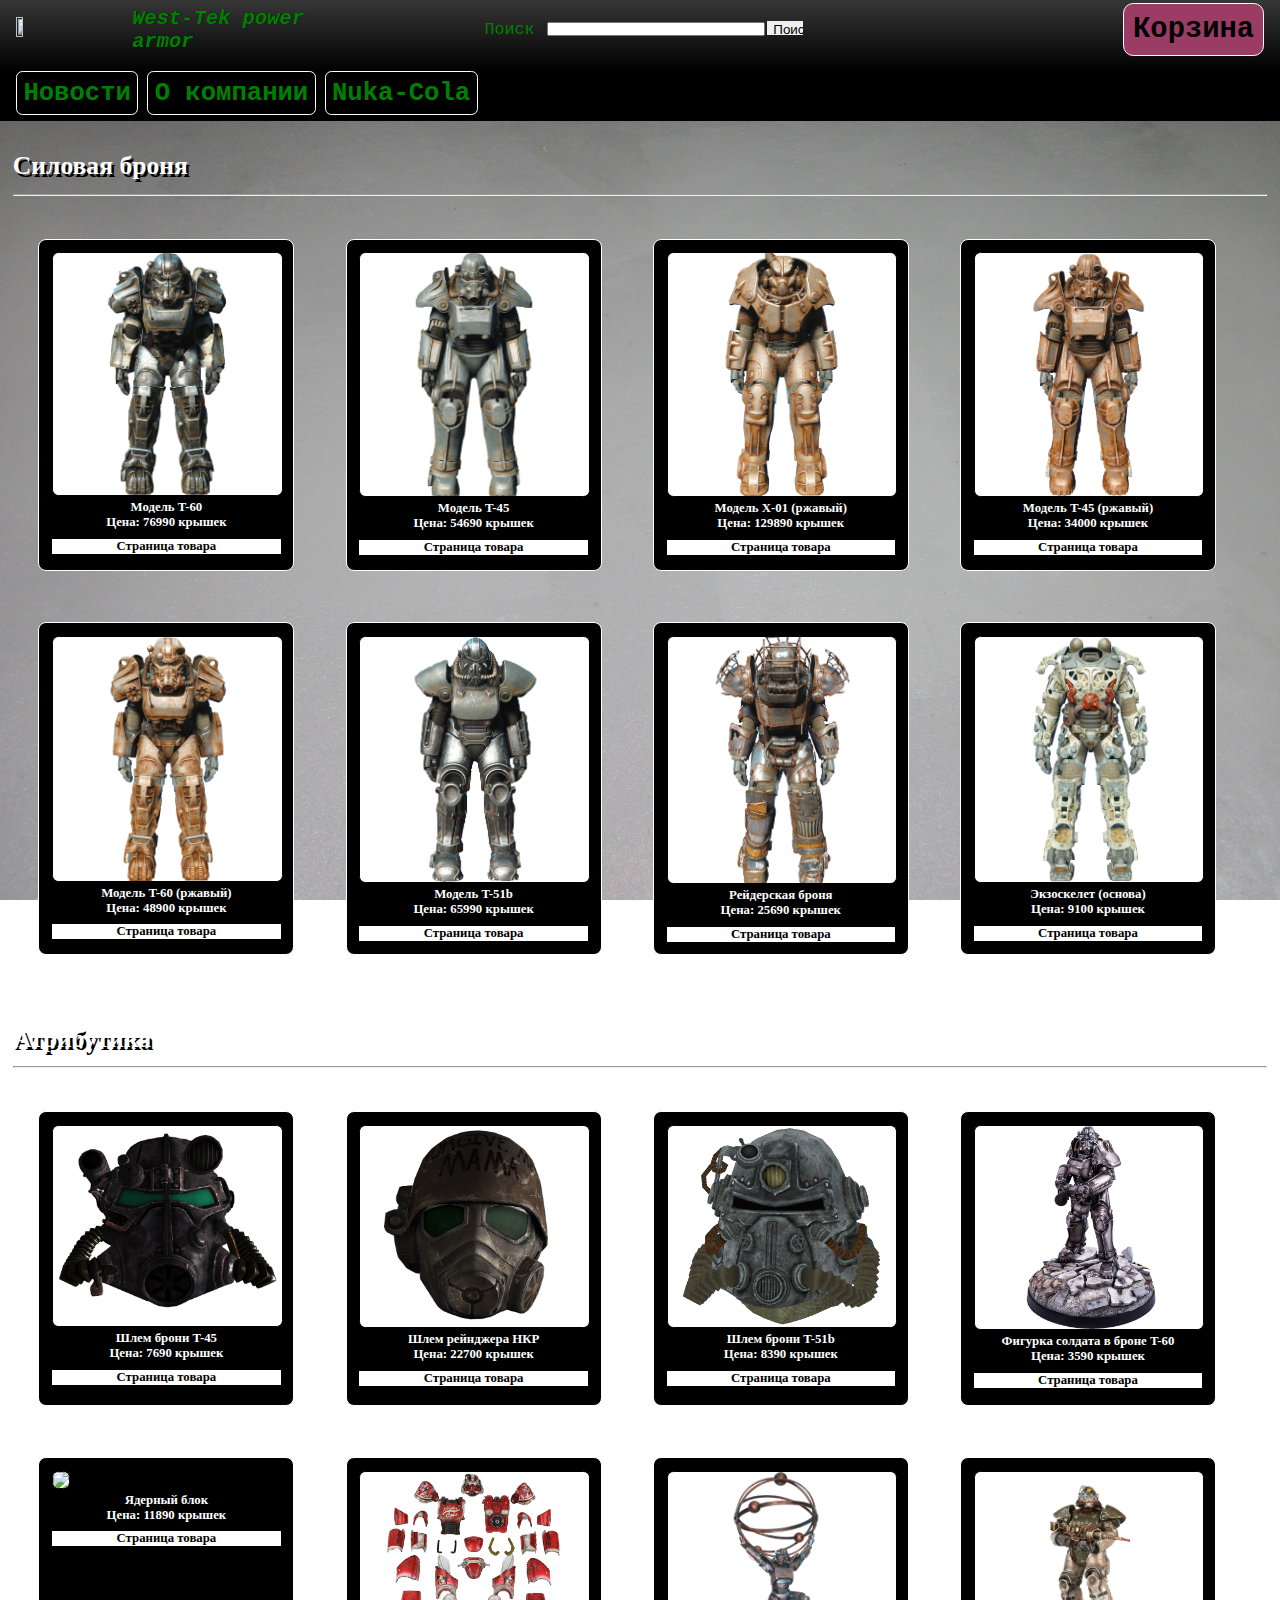
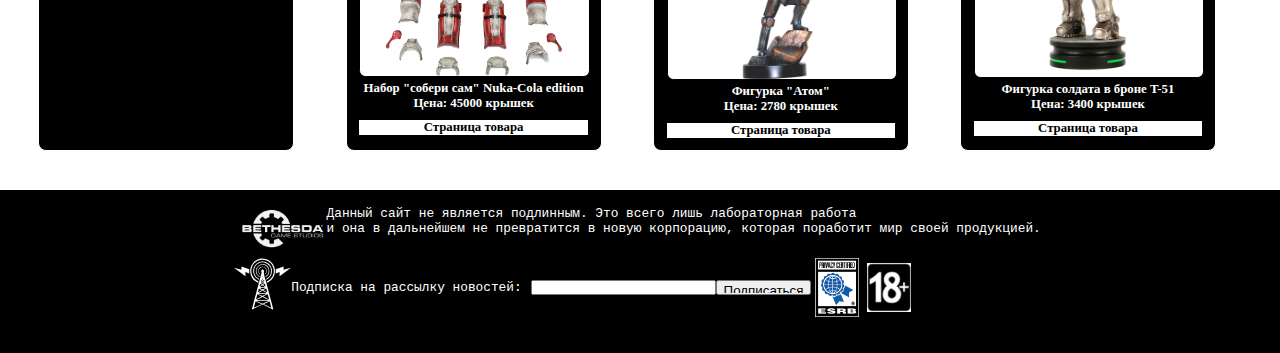
==== shop.html @ 47efd743 "Правки кода" ====
<!DOCTYPE html>
<html>

<head>
    <meta charset="utf-8">
    <meta name="description" content="West-Tek">
    <title>Power Armor</title>
    <meta name="viewport" content="width=device-width, initial-scale=1">
    <link rel="stylesheet" type="text/css" media="screen" href="styles/s_styles.css" />
    <link href="assets/icon.png" rel="shortcut icon" type="image/png">
</head>

<body class="grid_container">
    <div class="header grid_item">
        <div class="header_style">
            <img src="assets/hlogo.png">
            <div class="zagolovok">
                <a style="text-decoration: none; color: green;" href="shop.html">West-Tek power armor</a>
            </div>
            <div class="search">Поиск</div>
            <div>
                <input type="search" name="search-bar">
            </div>
            <div>
                <input type="submit" name="submit" value="Поиск">
            </div>
            <div class="cart_button">Корзина</div>
        </div>
    </div>
    <div class="header_low grid_item">
        <div class="hlow_style">
            <div class="header_button">
                <a style="text-decoration: none; color: green;" href="pages/news.html">Новости</a>
            </div>
            <div class="header_button">
                <a style="text-decoration: none; color: green;" href="pages/about.html">О компании</a>
            </div>
            <div class="header_button">
                <a style="text-decoration: none; color: green;" href="https://mamaikan.github.io/Nuka-Cola/index.html">Nuka-Cola</a>
            </div>
        </div>

    </div>
    <div class="content_box1">
        <h1 class="category_title">
            <span>Силовая броня</span>
            <hr>
        </h1>
        <div class="item">
            <img class="img_item" src="assets/T-60bas.png">
            <div class="item_description">
                <div>Модель T-60</div>
                <div>Цена: 76990 крышек</div>
            </div>
            <div class="item_button">
                Страница товара
            </div>
        </div>
        <div class="item">
            <img class="img_item" src="assets/T-45bas.png">
            <div class="item_description">
                <div>Модель T-45</div>
                <div>Цена: 54690 крышек</div>
            </div>
            <div class="item_button">
                Страница товара
            </div>
        </div>
        <div class="item">
            <img class="img_item" src="assets/X-01.png">
            <div class="item_description">
                <div>Модель X-01 (ржавый)</div>
                <div>Цена: 129890 крышек</div>
            </div>
            <div class="item_button">
                Страница товара
            </div>
        </div>
        <div class="item">
            <img class="img_item" src="assets/T-45.png">
            <div class="item_description">
                <div>Модель T-45 (ржавый)</div>
                <div>Цена: 34000 крышек</div>
            </div>
            <div class="item_button">
                Страница товара
            </div>
        </div>
        <div class="item">
            <img class="img_item" src="assets/T-60.png">
            <div class="item_description">
                <div>Модель T-60 (ржавый)</div>
                <div>Цена: 48900 крышек</div>
            </div>
            <div class="item_button">
                Страница товара
            </div>
        </div>
        <div class="item">
            <img class="img_item" src="assets/T-51bBAS.png">
            <div class="item_description">
                <div>Модель T-51b</div>
                <div>Цена: 65990 крышек</div>
            </div>
            <div class="item_button">
                Страница товара
            </div>
        </div>
        <div class="item">
            <img class="img_item" src="assets/Raider.png">
            <div class="item_description">
                <div>Рейдерская броня</div>
                <div>Цена: 25690 крышек</div>
            </div>
            <div class="item_button">
                Страница товара
            </div>
        </div>
        <div class="item">
            <img class="img_item" src="assets/Frame.png">
            <div class="item_description">
                <div>Экзоскелет (основа)</div>
                <div>Цена: 9100 крышек</div>
            </div>
            <div class="item_button">
                Страница товара
            </div>
        </div>
    </div>
    <div class="content_box2">
        <div class="exclude"></div>
        <div class="include">
            <h1 class="category_title">
                <span>Атрибутика</span>
                <hr>
            </h1>
            <div class="content-style2">
                <div class="slot">
                    <img class="img_item" src="assets/t45helm.png">
                    <div class="item_description">
                        <div>Шлем брони T-45</div>
                        <div>Цена: 7690 крышек</div>
                    </div>
                    <div class="item_button">
                        Страница товара
                    </div>
                </div>
                <div class="slot">
                    <img class="img_item" src="assets/RangerHelm.png">
                    <div class="item_description">
                        <div>Шлем рейнджера НКР</div>
                        <div>Цена: 22700 крышек</div>
                    </div>
                    <div class="item_button">
                        Страница товара
                    </div>
                </div>
                <div class="slot">
                    <img class="img_item" src="assets/t51helm.png">
                    <div class="item_description">
                        <div>Шлем брони T-51b</div>
                        <div>Цена: 8390 крышек</div>
                    </div>
                    <div class="item_button">
                        Страница товара
                    </div>
                </div>
                <div class="slot">
                    <img class="img_item" src="assets/slot4.PNG">
                    <div class="item_description">
                        <div>Фигурка солдата в броне T-60</div>
                        <div>Цена: 3590 крышек</div>
                    </div>
                    <div class="item_button">
                        Страница товара
                    </div>
                </div>
                <div class="slot">
                    <img class="img_item" src="assets/fusion_core.png">
                    <div class="item_description">
                        <div>Ядерный блок</div>
                        <div>Цена: 11890 крышек</div>
                    </div>
                    <div class="item_button">
                        Страница товара
                    </div>
                </div>
                <div class="slot">
                    <img class="img_item" src="assets/nuka-pa.PNG">
                    <div class="item_description">
                        <div>Набор "собери сам" Nuka-Cola edition</div>
                        <div>Цена: 45000 крышек</div>
                    </div>
                    <div class="item_button">
                        Страница товара
                    </div>
                </div>
                <div class="slot">
                    <img class="img_item" src="assets/t60stat.PNG">
                    <div class="item_description">
                        <div>Фигурка "Атом"</div>
                        <div>Цена: 2780 крышек</div>
                    </div>
                    <div class="item_button">
                        Страница товара
                    </div>
                </div>
                <div class="slot">
                    <img class="img_item" src="assets/t51stat.PNG">
                    <div class="item_description">
                        <div>Фигурка солдата в броне T-51</div>
                        <div>Цена: 3400 крышек</div>
                    </div>
                    <div class="item_button">
                        Страница товара
                    </div>
                </div>
            </div>
        </div>
        <div class="exclude"></div>
    </div>
    <div class="footer grid_item">
        <div class="footer-style1">
            <img class="footer_img1" src="assets/footer-logo.png">
            <span>
                Данный сайт не является подлинным. Это всего лишь лабораторная работа
                <br/> и она в дальнейшем не превратится в новую корпорацию, которая поработит мир своей продукцией.
            </span>
        </div>
        <p>
            <div class="footer-style2">
                <img class="footer_img2" src="assets/newsletter-sign-up-tower.svg">
                <p>Подписка на рассылку новостей:</p>
                <span class="follow_string">
                    <input type="email" name="follow">
                    <input type="button" name="follow_button" value="Подписаться">
                </span>
                <img class="footer_img3" src="assets/globe.gif">
                <img class="footer_img3" src="assets/18.png">
            </div>
        </p>
    </div>
</body>

</html>
---- styles/s_styles.css ----
@import url(s_mobile_style.css)(max-width: 768px);
@import url(s_desktop_style.css)(min-width: 1024px);
@import url(s_mobile_style.css)(min-width: 768px) and (max-width:1024px);
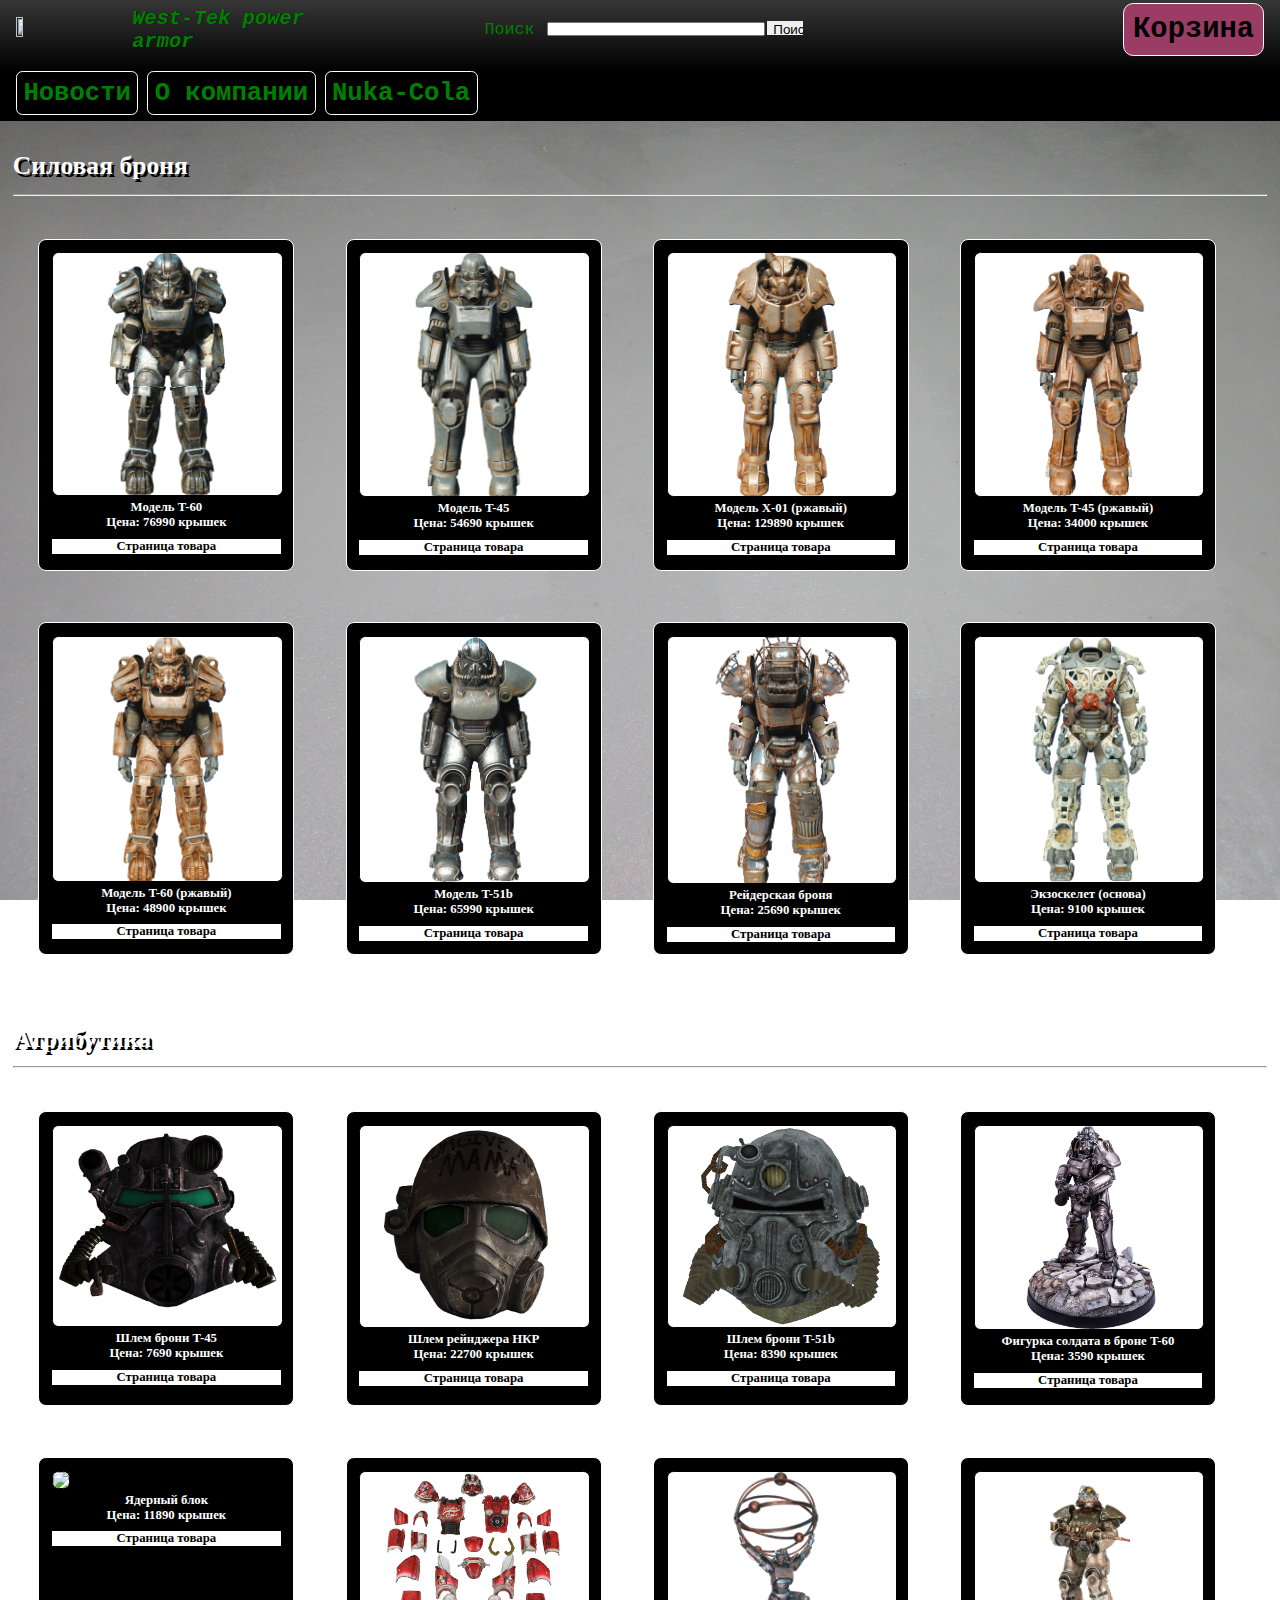
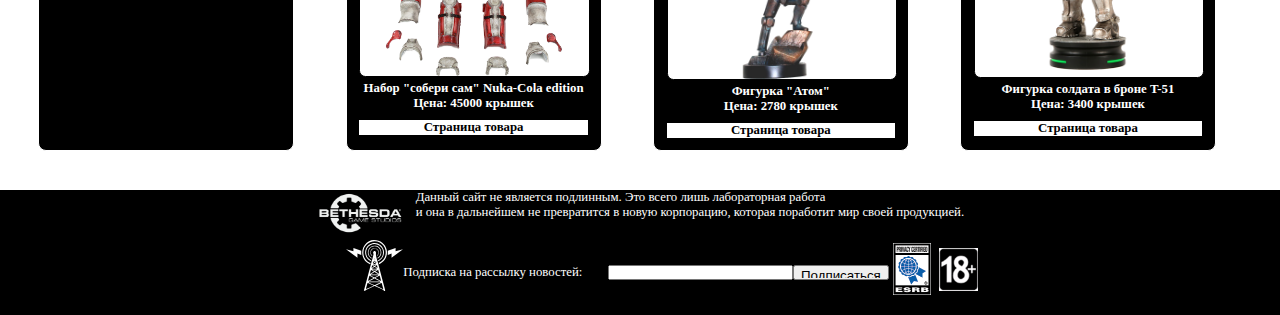
==== commit 8c01b641: "Обнова" ====
--- a/shop.html
+++ b/shop.html
@@ -219,8 +219,8 @@
         </div>
         <div class="exclude"></div>
     </div>
-    <div class="footer grid_item">
-        <div class="footer-style1">
+    <div class="footer">
+        <div class="footer_style1">
             <img class="footer_img1" src="assets/footer-logo.png">
             <span>
                 Данный сайт не является подлинным. Это всего лишь лабораторная работа
@@ -228,7 +228,7 @@
             </span>
         </div>
         <p>
-            <div class="footer-style2">
+            <div class="footer_style2">
                 <img class="footer_img2" src="assets/newsletter-sign-up-tower.svg">
                 <p>Подписка на рассылку новостей:</p>
                 <span class="follow_string">
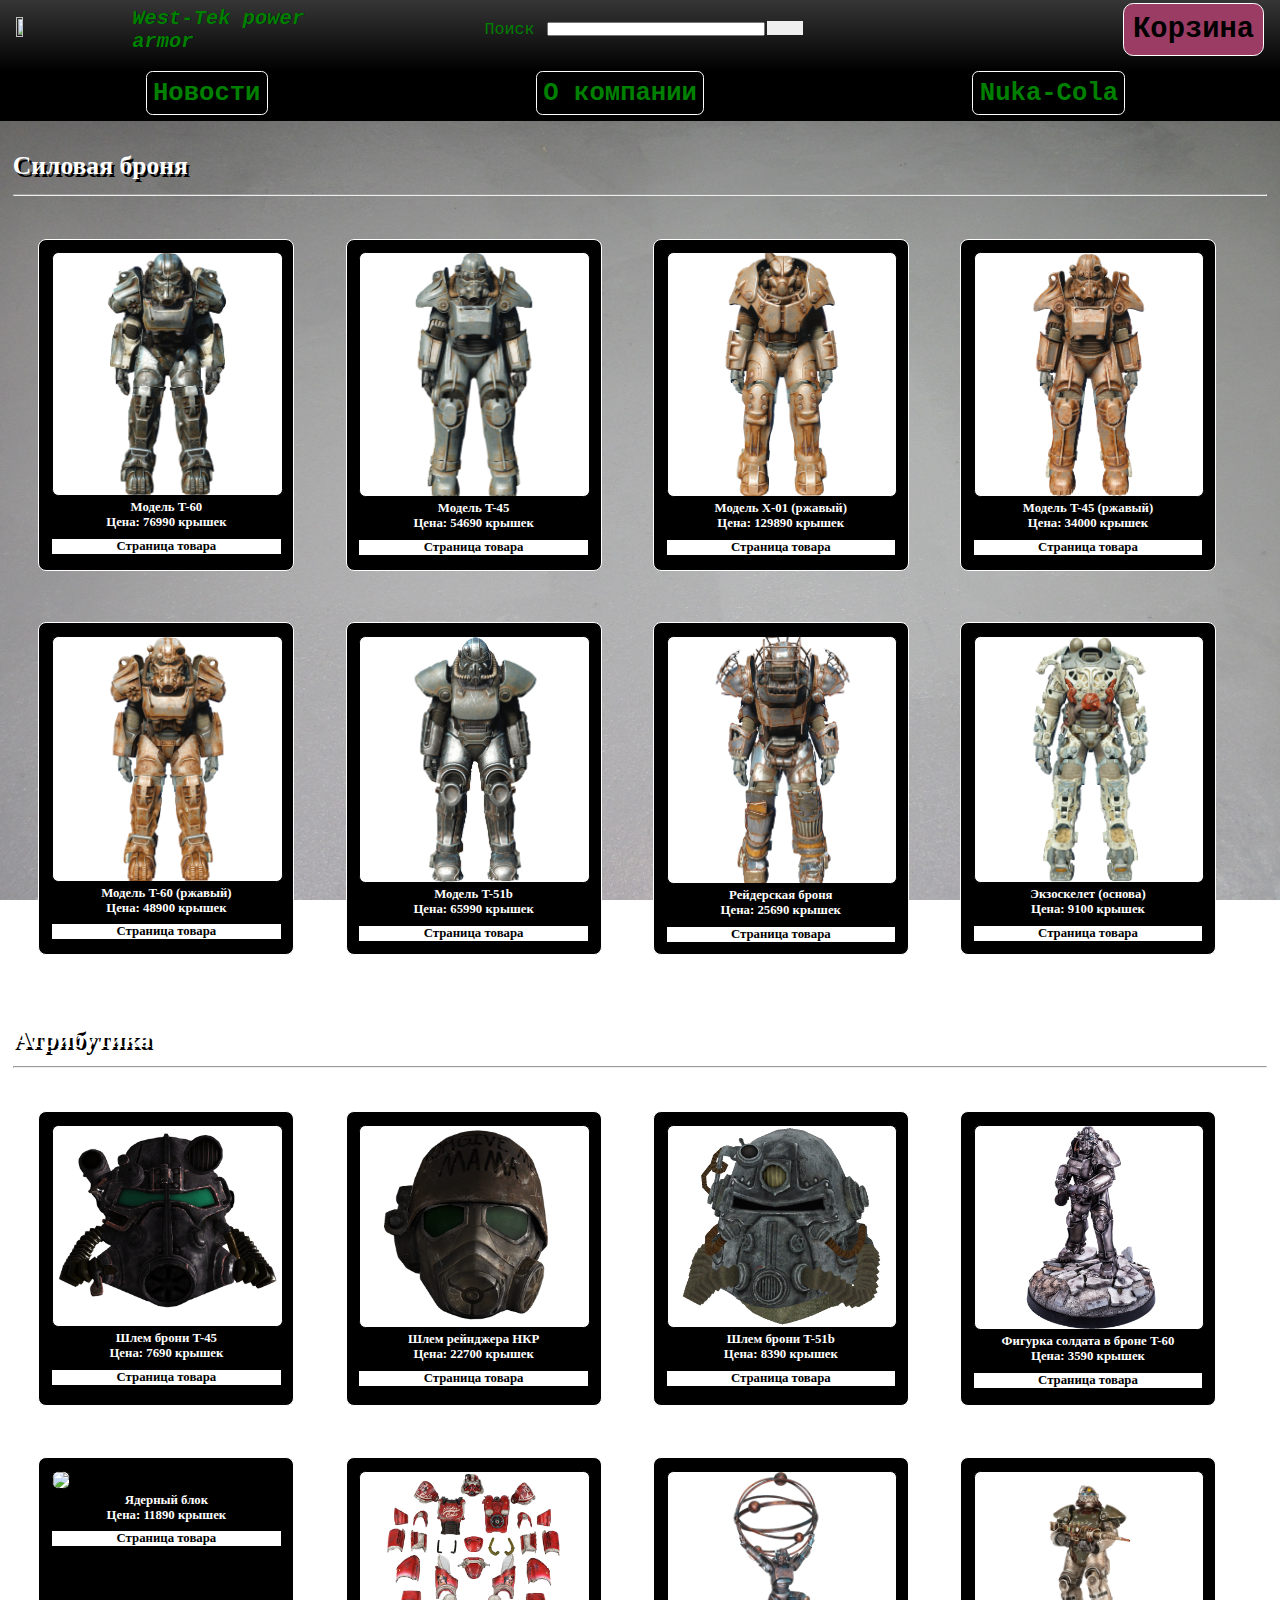
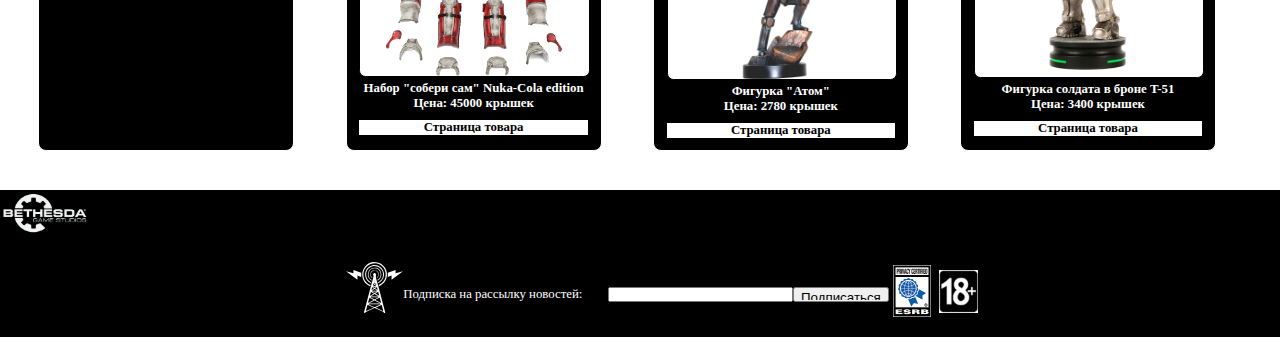
==== commit 231f9da4: "s" ====
--- a/shop.html
+++ b/shop.html
@@ -22,7 +22,7 @@
                 <input type="search" name="search-bar">
             </div>
             <div>
-                <input type="submit" name="submit" value="Поиск">
+                <input type="submit" name="submit" value=" ">
             </div>
             <div class="cart_button">Корзина</div>
         </div>
@@ -220,7 +220,7 @@
         <div class="exclude"></div>
     </div>
     <div class="footer">
-        <div class="footer_style1">
+        <div class="footer_sstyle1">
             <img class="footer_img1" src="assets/footer-logo.png">
             <span>
                 Данный сайт не является подлинным. Это всего лишь лабораторная работа
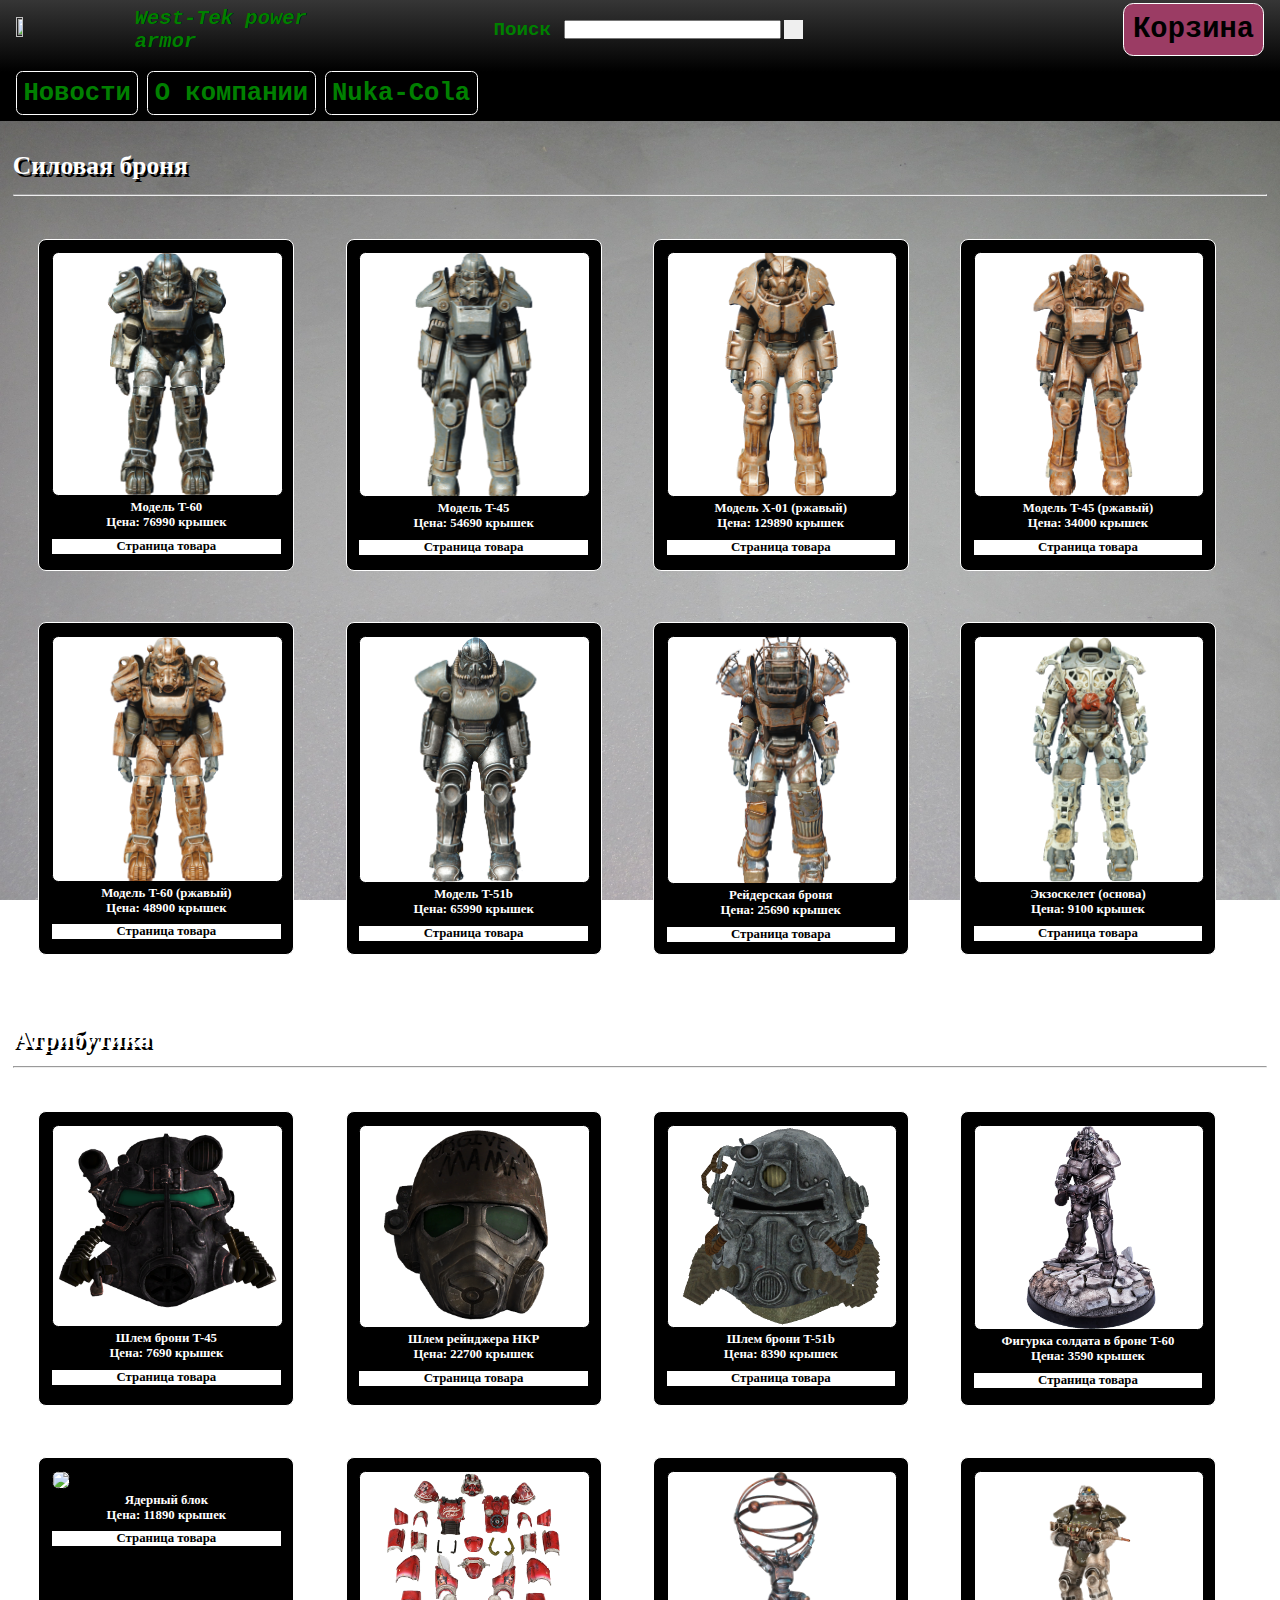
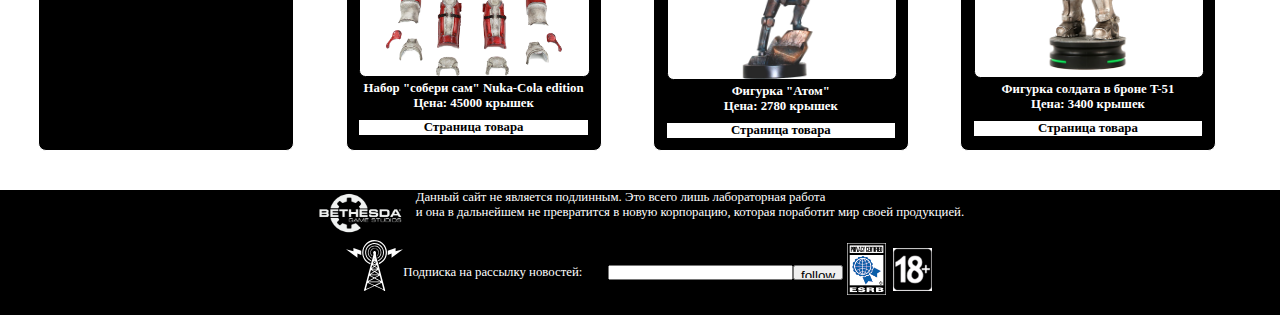
==== commit 0a1cb220: "dds" ====
--- a/shop.html
+++ b/shop.html
@@ -220,7 +220,7 @@
         <div class="exclude"></div>
     </div>
     <div class="footer">
-        <div class="footer_sstyle1">
+        <div class="footer_style1">
             <img class="footer_img1" src="assets/footer-logo.png">
             <span>
                 Данный сайт не является подлинным. Это всего лишь лабораторная работа
@@ -233,7 +233,7 @@
                 <p>Подписка на рассылку новостей:</p>
                 <span class="follow_string">
                     <input type="email" name="follow">
-                    <input type="button" name="follow_button" value="Подписаться">
+                    <input type="button" name="follow_button" value="follow">
                 </span>
                 <img class="footer_img3" src="assets/globe.gif">
                 <img class="footer_img3" src="assets/18.png">
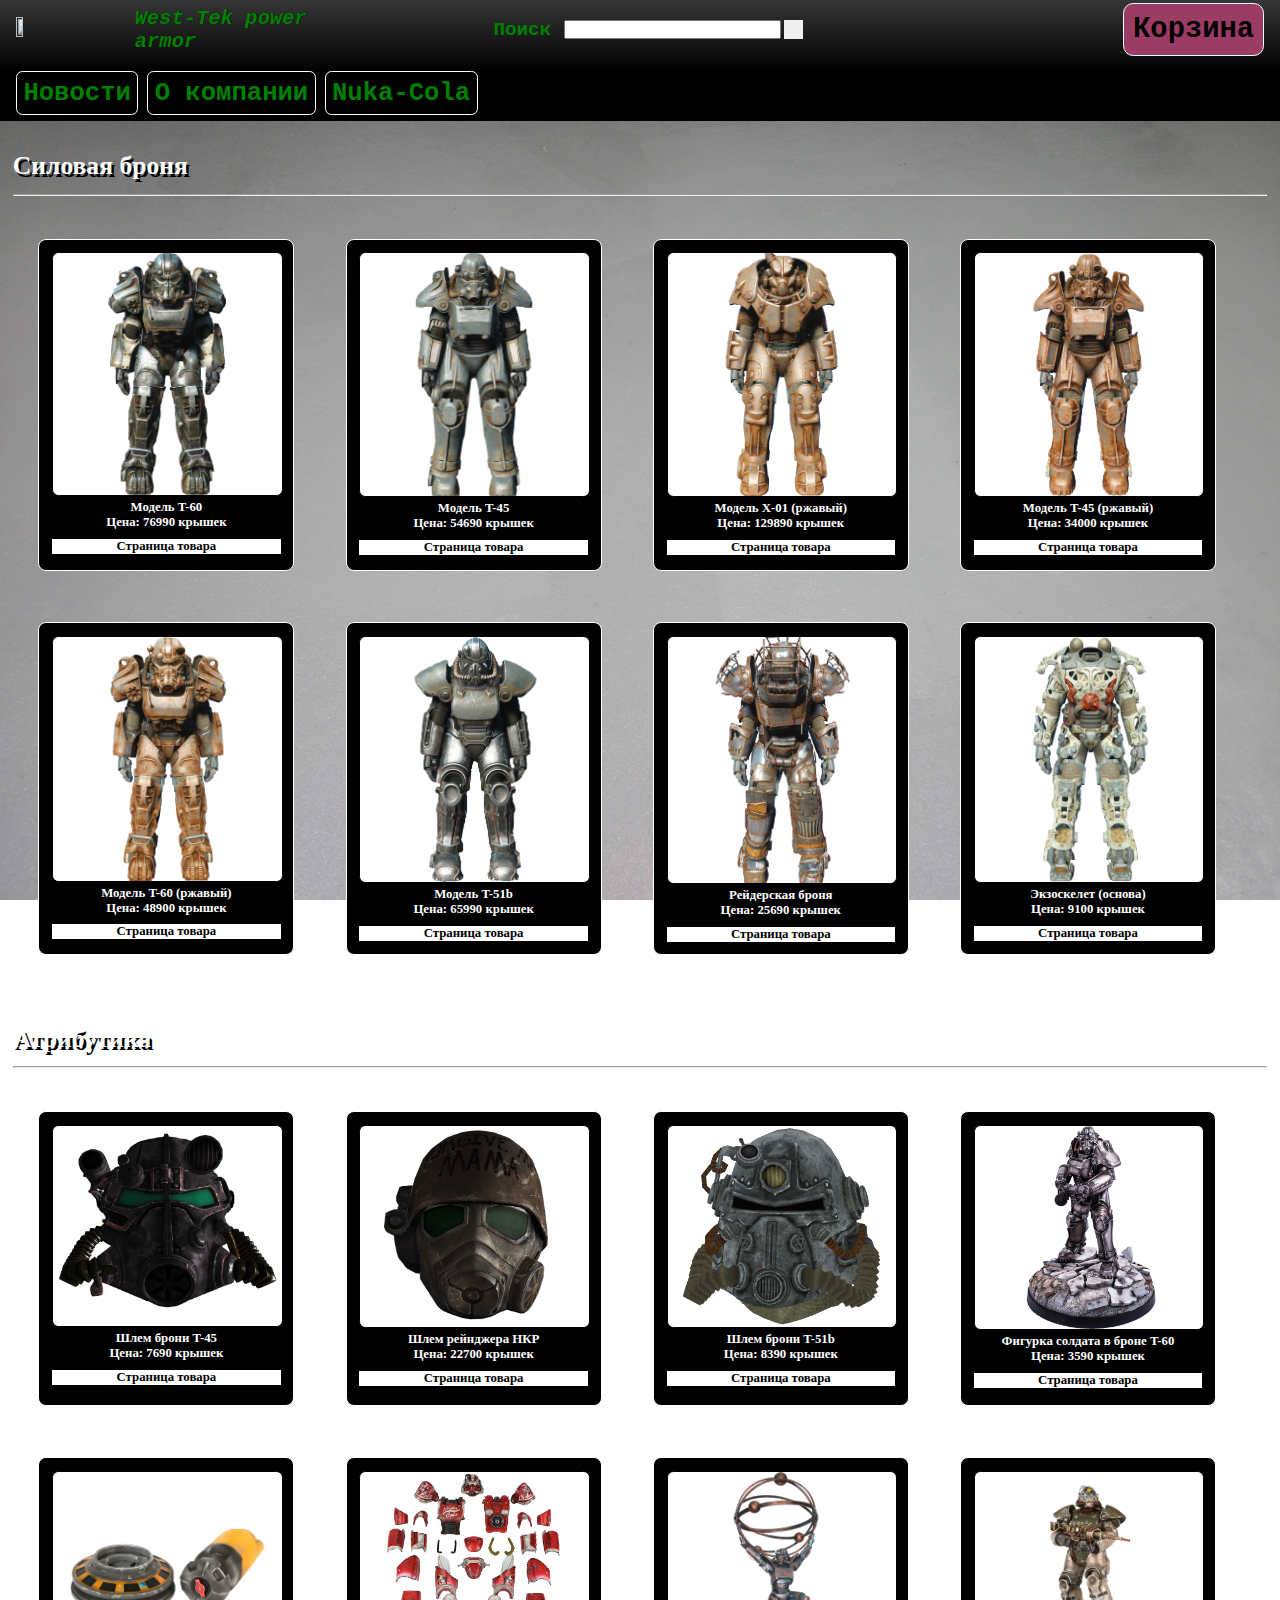
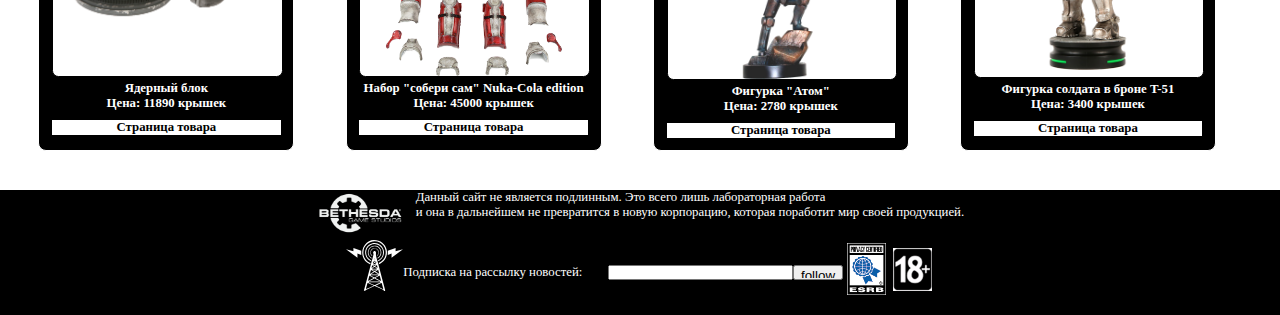
==== commit 7bd12344: "4у1234" ====
--- a/shop.html
+++ b/shop.html
@@ -176,7 +176,7 @@
                     </div>
                 </div>
                 <div class="slot">
-                    <img class="img_item" src="assets/fusion_core.png">
+                    <img class="img_item" src="assets/fusion_core.PNG">
                     <div class="item_description">
                         <div>Ядерный блок</div>
                         <div>Цена: 11890 крышек</div>
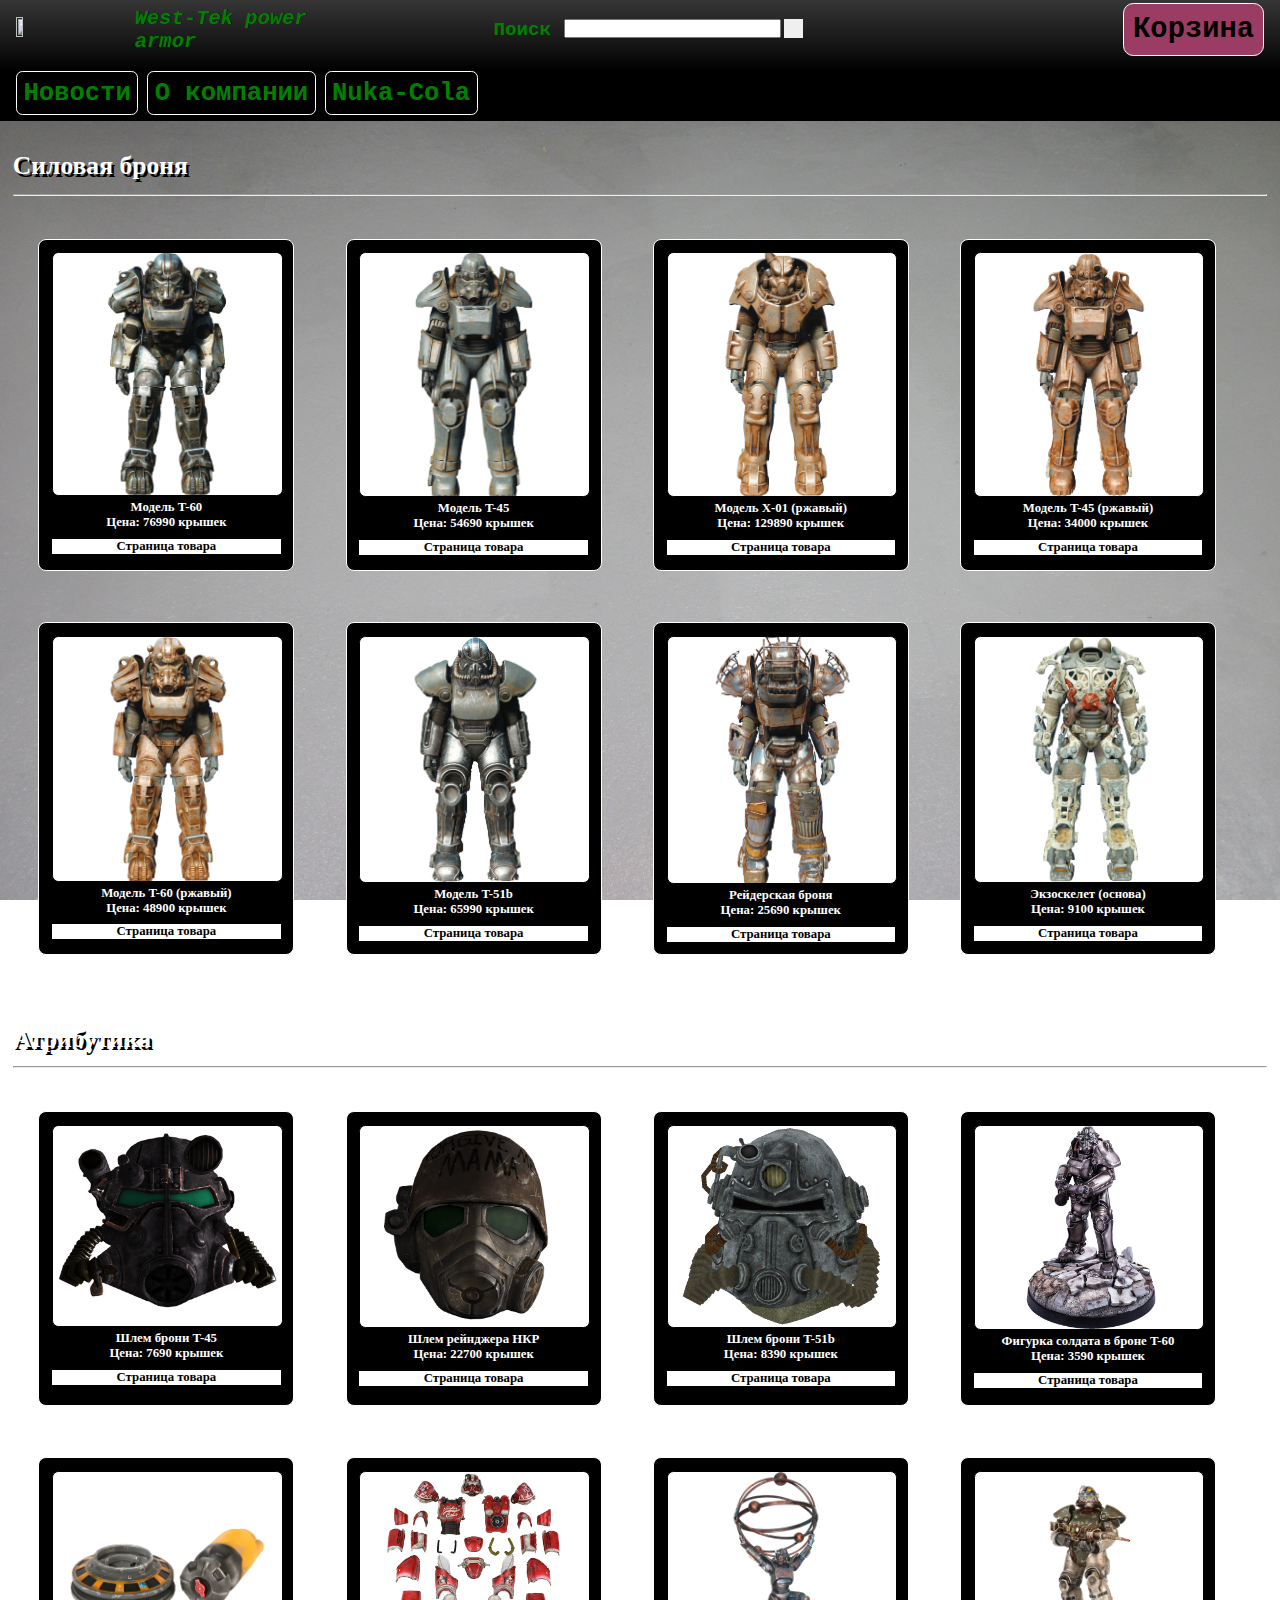
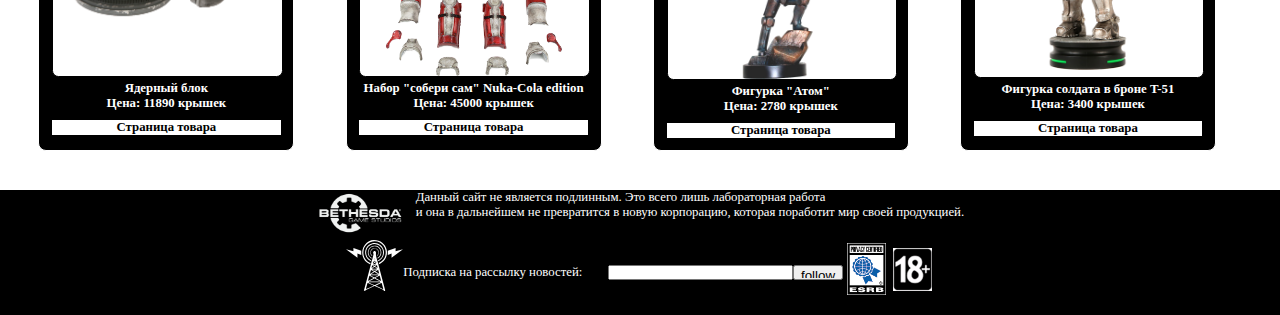
==== commit 40b52b25: "comm" ====
--- a/shop.html
+++ b/shop.html
@@ -17,11 +17,9 @@
             <div class="zagolovok">
                 <a style="text-decoration: none; color: green;" href="shop.html">West-Tek power armor</a>
             </div>
-            <div class="search">Поиск</div>
-            <div>
+            <div class="search">Поиск
                 <input type="search" name="search-bar">
-            </div>
-            <div>
+
                 <input type="submit" name="submit" value=" ">
             </div>
             <div class="cart_button">Корзина</div>
@@ -231,10 +229,10 @@
             <div class="footer_style2">
                 <img class="footer_img2" src="assets/newsletter-sign-up-tower.svg">
                 <p>Подписка на рассылку новостей:</p>
-                <span class="follow_string">
+                <div class="follow_string">
                     <input type="email" name="follow">
                     <input type="button" name="follow_button" value="follow">
-                </span>
+                </div>
                 <img class="footer_img3" src="assets/globe.gif">
                 <img class="footer_img3" src="assets/18.png">
             </div>
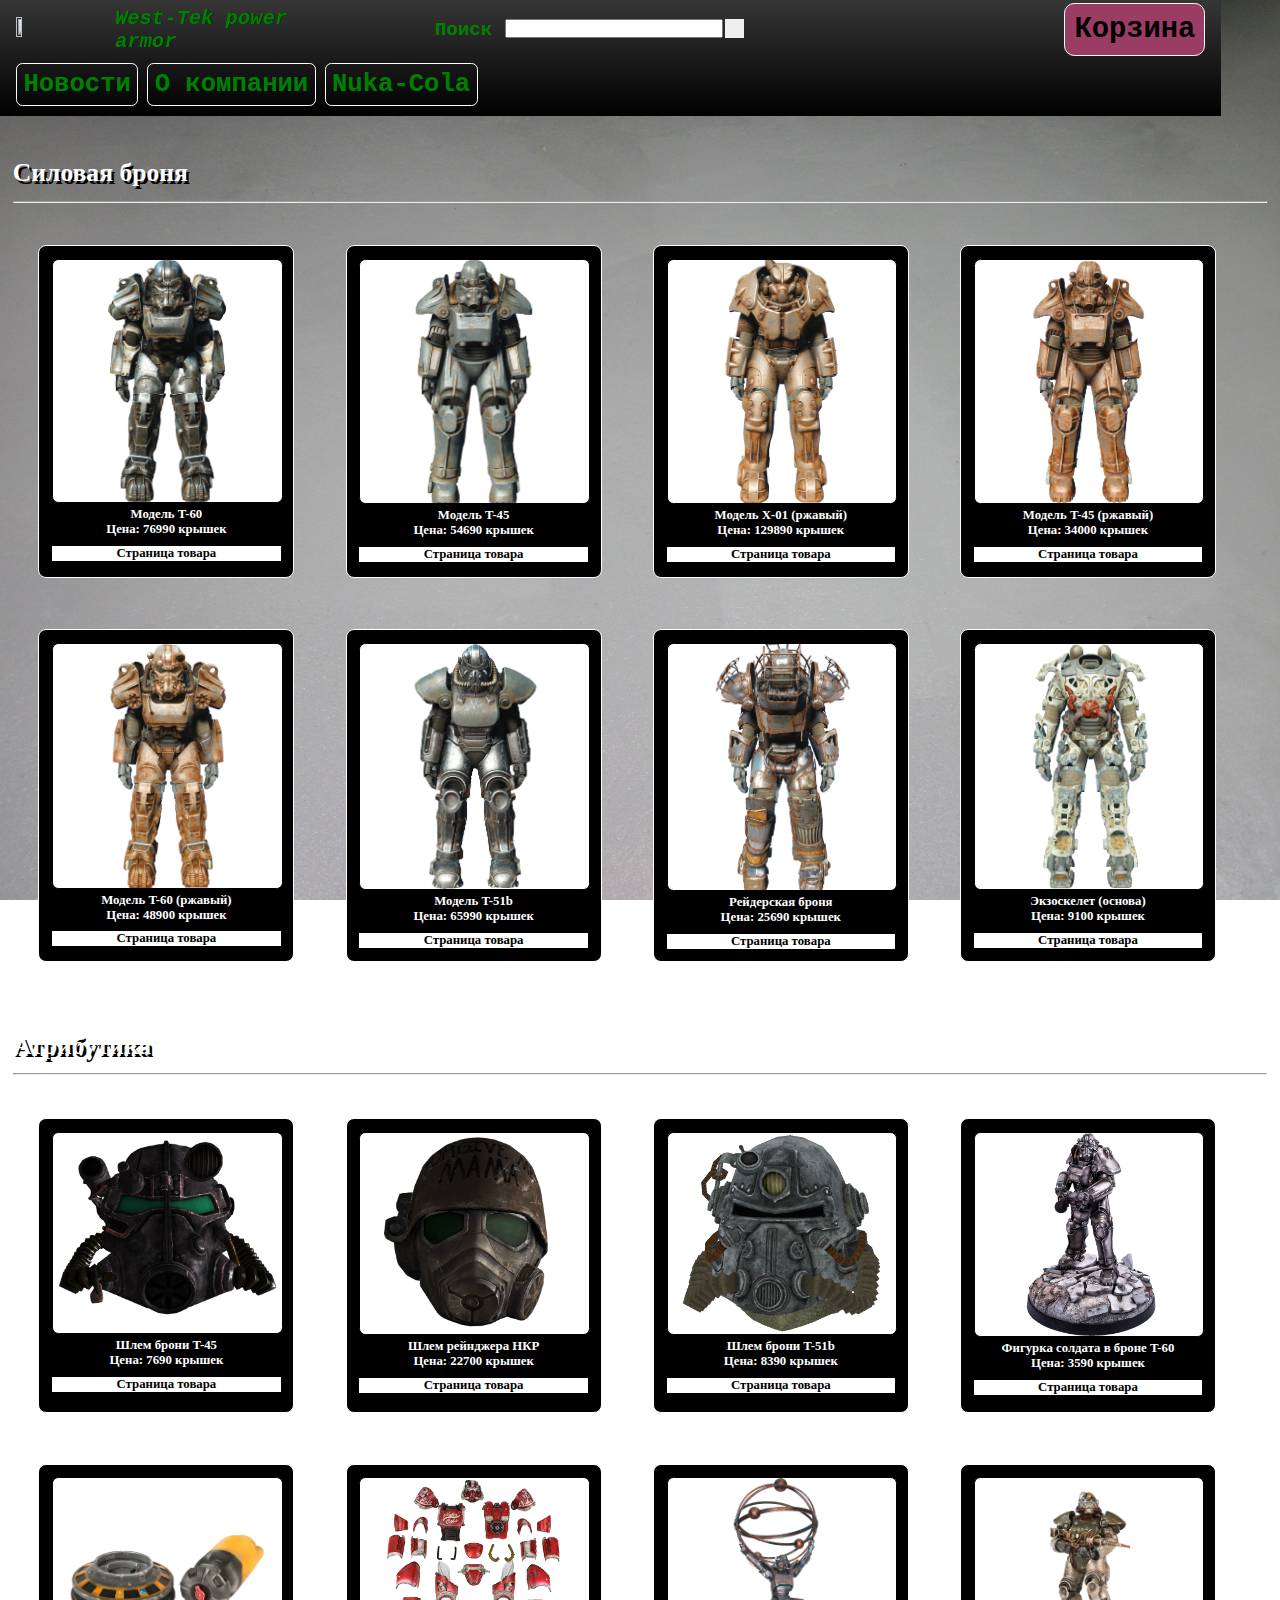
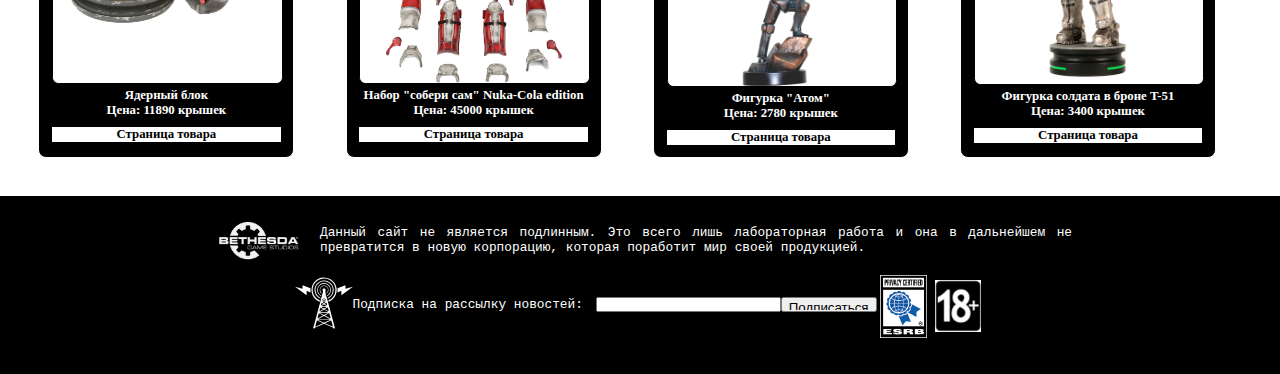
==== commit 7df8e384: "new commit" ====
--- a/shop.html
+++ b/shop.html
@@ -19,13 +19,10 @@
             </div>
             <div class="search">Поиск
                 <input type="search" name="search-bar">
-
                 <input type="submit" name="submit" value=" ">
             </div>
             <div class="cart_button">Корзина</div>
         </div>
-    </div>
-    <div class="header_low grid_item">
         <div class="hlow_style">
             <div class="header_button">
                 <a style="text-decoration: none; color: green;" href="pages/news.html">Новости</a>
@@ -37,7 +34,6 @@
                 <a style="text-decoration: none; color: green;" href="https://mamaikan.github.io/Nuka-Cola/index.html">Nuka-Cola</a>
             </div>
         </div>
-
     </div>
     <div class="content_box1">
         <h1 class="category_title">
@@ -217,24 +213,24 @@
         </div>
         <div class="exclude"></div>
     </div>
-    <div class="footer">
+    <div class="footer grid_item">
         <div class="footer_style1">
-            <img class="footer_img1" src="assets/footer-logo.png">
-            <span>
-                Данный сайт не является подлинным. Это всего лишь лабораторная работа
-                <br/> и она в дальнейшем не превратится в новую корпорацию, которая поработит мир своей продукцией.
-            </span>
+            <img src="/assets/footer-logo.png">
+            <p>
+                Данный сайт не является подлинным. Это всего лишь лабораторная работа и она в дальнейшем не превратится в новую корпорацию,
+                которая поработит мир своей продукцией.
+            </p>
         </div>
         <p>
             <div class="footer_style2">
-                <img class="footer_img2" src="assets/newsletter-sign-up-tower.svg">
+                <img class="footer_img2" src="/assets/newsletter-sign-up-tower.svg">
                 <p>Подписка на рассылку новостей:</p>
-                <div class="follow_string">
+                <span class="follow_string">
                     <input type="email" name="follow">
-                    <input type="button" name="follow_button" value="follow">
-                </div>
-                <img class="footer_img3" src="assets/globe.gif">
-                <img class="footer_img3" src="assets/18.png">
+                    <input type="button" name="follow_button" value="Подписаться">
+                </span>
+                <img class="footer_img3" src="/assets/globe.gif">
+                <img class="footer_img3" src="/assets/18.png">
             </div>
         </p>
     </div>
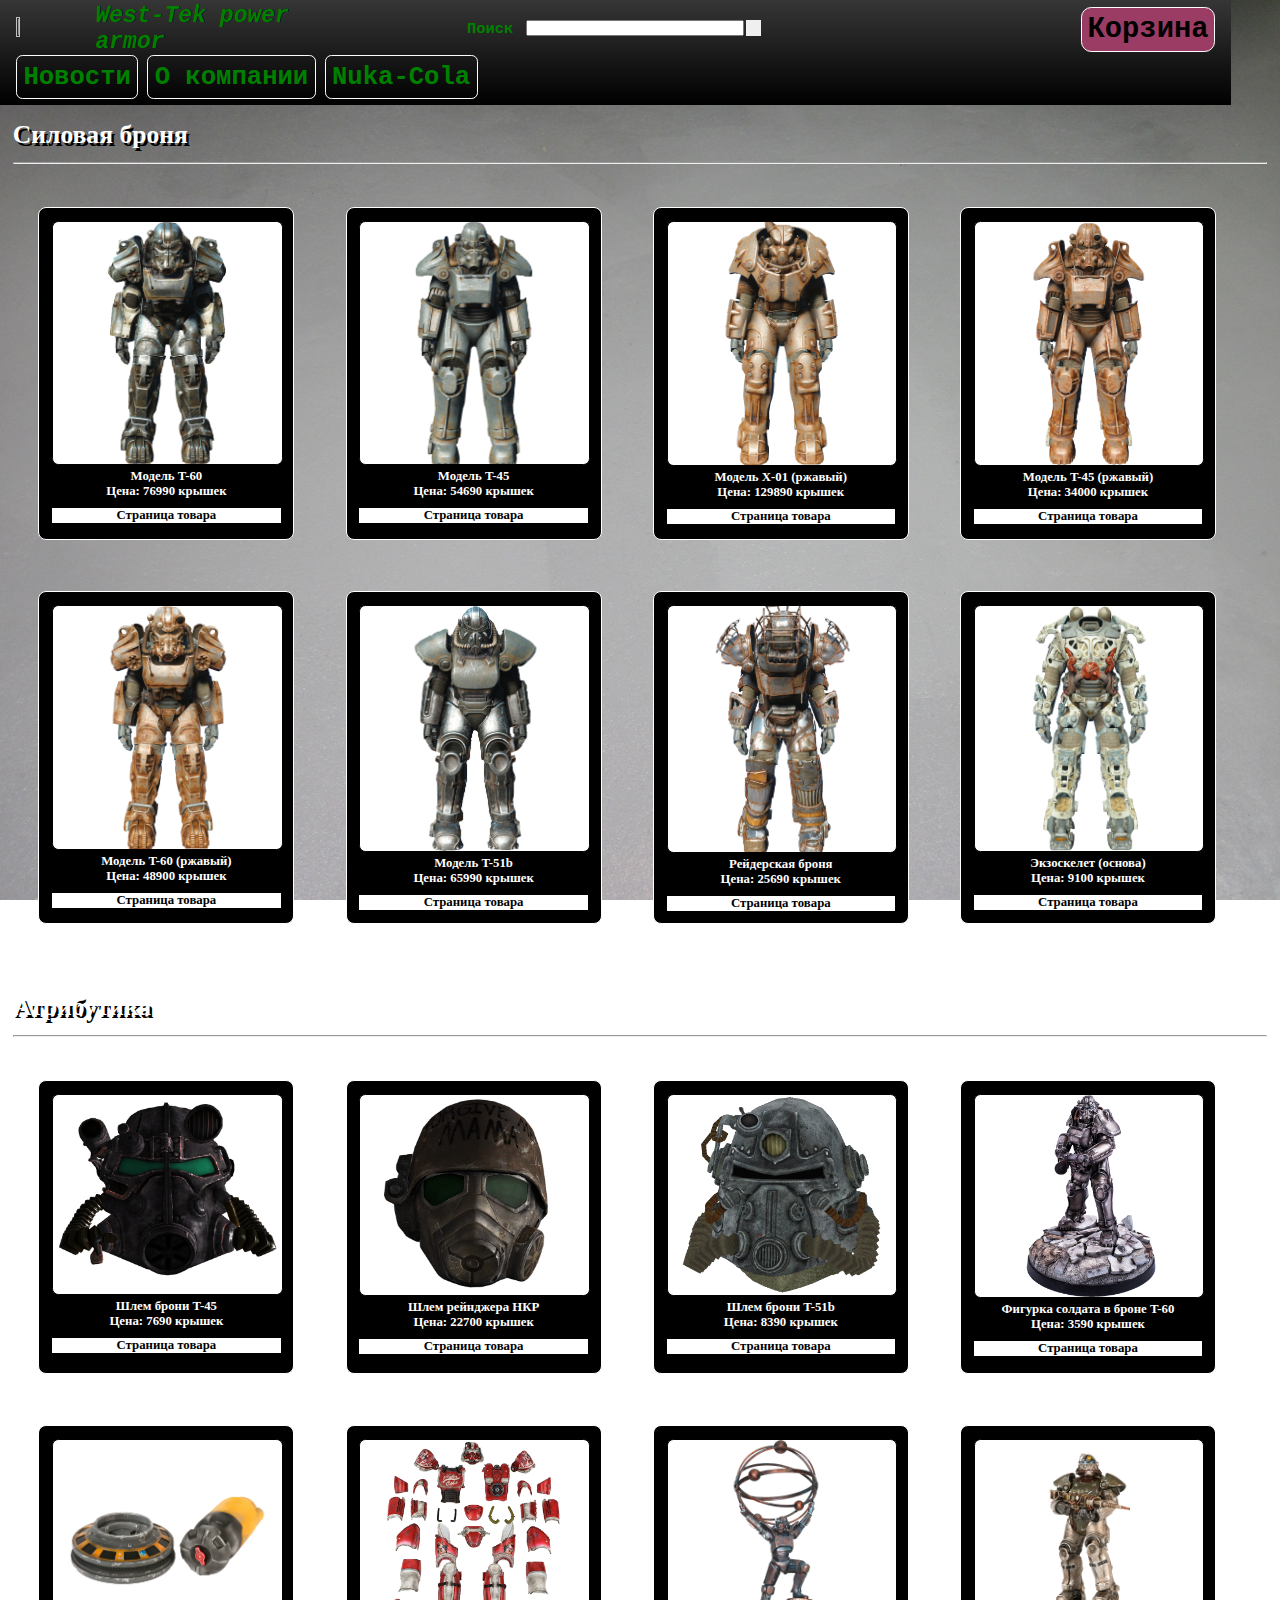
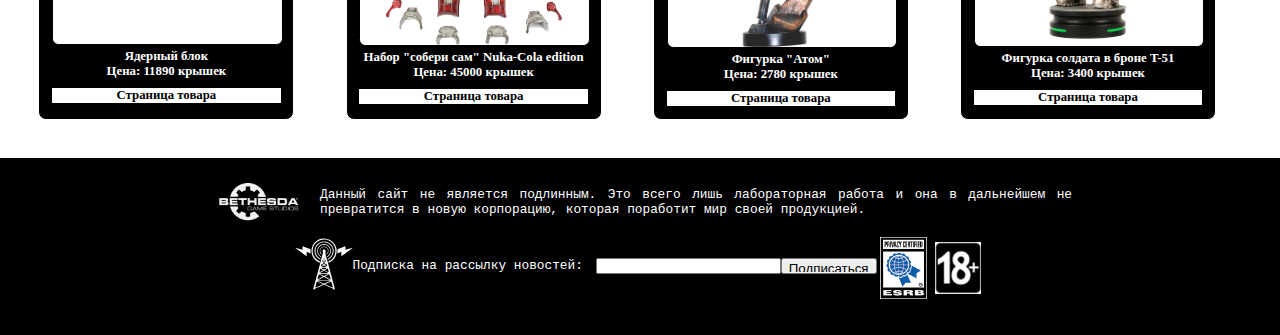
==== commit f895149f: "added fixed header" ====
--- a/shop.html
+++ b/shop.html
@@ -215,7 +215,7 @@
     </div>
     <div class="footer grid_item">
         <div class="footer_style1">
-            <img src="/assets/footer-logo.png">
+            <img src="assets/footer-logo.png">
             <p>
                 Данный сайт не является подлинным. Это всего лишь лабораторная работа и она в дальнейшем не превратится в новую корпорацию,
                 которая поработит мир своей продукцией.
@@ -223,14 +223,14 @@
         </div>
         <p>
             <div class="footer_style2">
-                <img class="footer_img2" src="/assets/newsletter-sign-up-tower.svg">
+                <img class="footer_img2" src="assets/newsletter-sign-up-tower.svg">
                 <p>Подписка на рассылку новостей:</p>
                 <span class="follow_string">
                     <input type="email" name="follow">
                     <input type="button" name="follow_button" value="Подписаться">
                 </span>
-                <img class="footer_img3" src="/assets/globe.gif">
-                <img class="footer_img3" src="/assets/18.png">
+                <img class="footer_img3" src="assets/globe.gif">
+                <img class="footer_img3" src="assets/18.png">
             </div>
         </p>
     </div>
